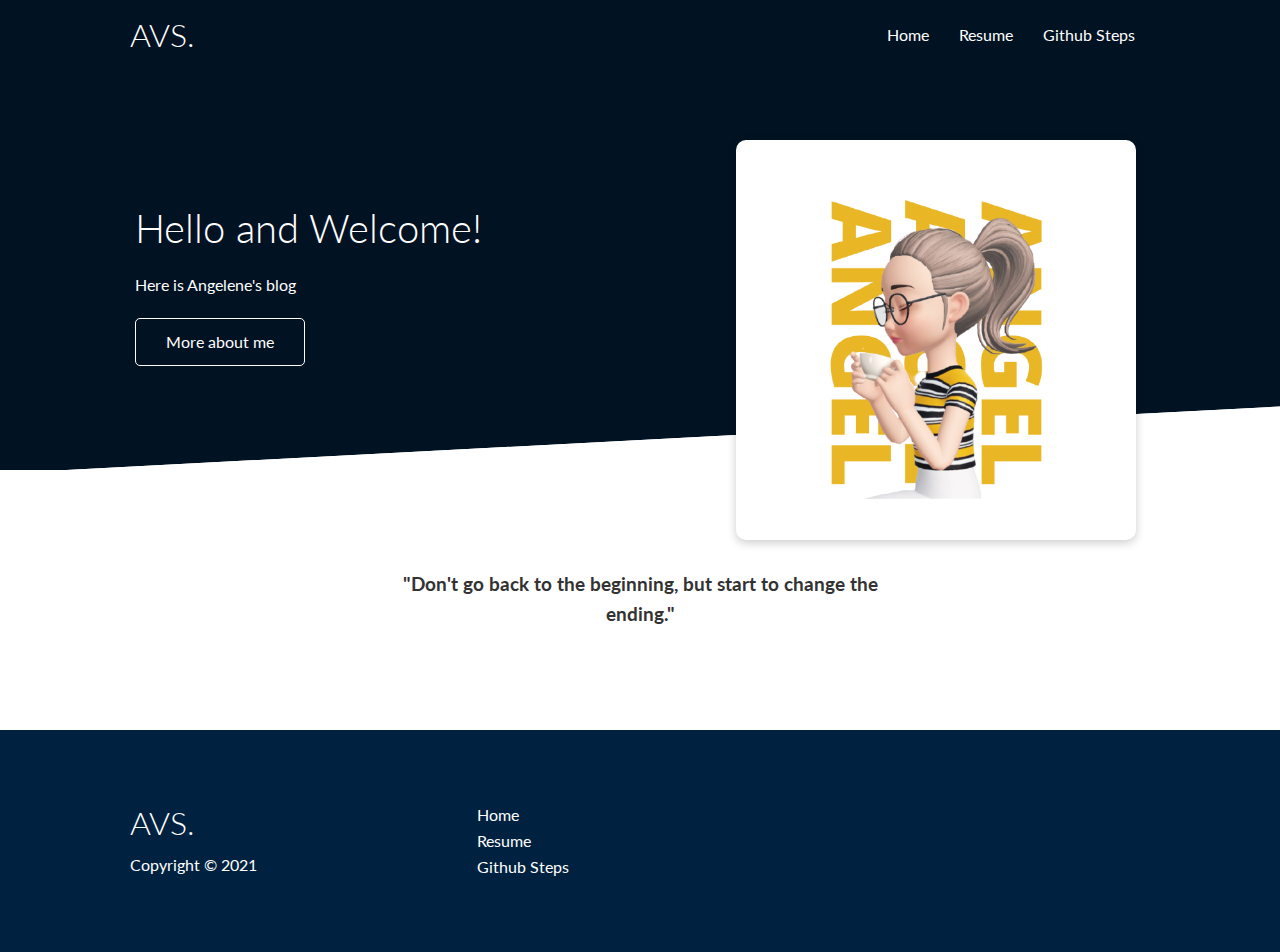
==== index.html @ 95624405 "first commit" ====
<!DOCTYPE html>
<html lang="en">
<head>
    <meta charset="UTF-8">
    <meta name="viewport" content="width=device-width, initial-scale=1.0">
    <link rel="stylesheet" href="https://cdnjs.cloudflare.com/ajax/libs/font-awesome/5.15.1/css/all.min.css" integrity="sha512-+4zCK9k+qNFUR5X+cKL9EIR+ZOhtIloNl9GIKS57V1MyNsYpYcUrUeQc9vNfzsWfV28IaLL3i96P9sdNyeRssA==" crossorigin="anonymous" />
    <link rel="stylesheet" href="css/utilities.css">
    <link rel="stylesheet" href="css/style.css">
    <title>ANGELENE VERLYN</title>
</head>
<body>
    <!-- Navbar -->
    <div class="navbar">
        <div class="container flex">
            <h1 class="logo">AVS.</h1>
            <nav>
                <ul>
                    <li><a href="index.html">Home</a></li>
                    <li><a href="resume.html">Resume</a></li>
                    <li><a href="docs.html">Github Steps</a></li>
                </ul>
            </nav>
        </div>
    </div>
    
    <!-- Showcase -->
    <section class="showcase">
        <div class="container grid">
            <div class="showcase-text">
                <h1>Hello and Welcome!</h1>
                <p>Here is Angelene's blog</p>
                <a href="resume.html" class="btn btn-outline">More about me</a>
            </div>

            <div class="showcase-form card">
                 <img src="/images/my_zepeto.png" alt="">
            </div>
        </div>
    </section>

    <!-- Stats -->
    <section class="stats">
        <div class="container">
            <h3 class="stats-heading text-center my-1">
                "Don't go back to the beginning, but start to change the ending."
            </h3>
        </div>
    </section>
 

    <!-- Footer -->
    <footer class="footer bg-dark py-5">
        <div class="container grid grid-3">
            <div>
                <h1>AVS.
                </h1>
                <p>Copyright &copy; 2021</p>
            </div>
            <nav>
                <ul>
                    <li><a href="index.html">Home</a></li>
                    <li><a href="resume.html">Resume</a></li>
                    <li><a href="docs.html">Github Steps</a></li>
                </ul>
            </nav>
            <div class="social">
                <a href="#"><i class="fab fa-github fa-2x"></i></a>
                <a href="#"><i class="fab fa-facebook fa-2x"></i></a>
                <a href="https://www.instagram.com/angelvrlyn/"><i class="fab fa-instagram fa-2x"></i></a>
                <a href="#"><i class="fab fa-twitter fa-2x"></i></a>
            </div>
        </div>
    </footer>
</body>
</html>
---- css/utilities.css ----
.container {
  max-width: 1100px;
  margin: 0 auto;
  overflow: auto;
  padding: 0 40px;
}

.card {
  background-color: #fff;
  color: #333;
  border-radius: 10px;
  box-shadow: 0 3px 10px rgba(0, 0, 0, 0.2);
  padding: 20px;
  margin: 10px;
}

.btn {
  display: inline-block;
  padding: 10px 30px;
  cursor: pointer;
  background: var(--primary-color);
  color: #fff;
  border: none;
  border-radius: 5px;
}

.btn-outline {
  background-color: transparent;
  border: 1px #fff solid;
}

.btn:hover {
  transform: scale(0.98);
}

/* Backgrounds & colored buttons */
.bg-primary,
.btn-primary {
  background-color: var(--primary-color);
  color: #fff;
}

.bg-secondary,
.btn-secondary {
  background-color: var(--secondary-color);
  color: #fff;
}

.bg-dark,
.btn-dark {
  background-color: var(--dark-color);
  color: #fff;
}

.bg-light,
.btn-light {
  background-color: var(--light-color);
  color: #333;
}

.bg-primary a,
.btn-primary a,
.bg-secondary a,
.btn-secondary a,
.bg-dark a,
.btn-dark a {
  color: #fff;
}

/* Text colors */
.text-primary {
  color: var(--primary-color);
}

.text-secondary {
  color: var(--secondary-color);
}

.text-dark {
  color: var(--dark-color);
}

.text-light {
  color: var(--light-color);
}

/* Text sizes */
.lead {
  font-size: 20px;
}

.sm {
  font-size: 1rem;
}

.md {
  font-size: 2rem;
}

.lg {
  font-size: 3rem;
}

.xl {
  font-size: 4rem;
}

.text-center {
  text-align: center;
}

/* Alert */
.alert {
  background-color: var(--light-color);
  padding: 10px 20px;
  font-weight: bold;
  margin: 15px 0;
}

.alert i {
  margin-right: 10px;
}

.alert-success {
  background-color: var(--success-color);
  color: #fff;
}

.alert-error {
  background-color: var(--error-color);
  color: #fff;
}

.flex {
  display: flex;
  justify-content: center;
  align-items: center;
  height: 100%;
}

.grid {
  display: grid;
  grid-template-columns: repeat(2, 1fr);
  gap: 20px;
  justify-content: center;
  align-items: center;
  height: 100%;
}

.grid-3 {
  grid-template-columns: repeat(3, 1fr);
}

/* Margin */
.my-1 {
  margin: 1rem 0;
}

.my-2 {
  margin: 2rem 0;
}

.my-3 {
  margin: 2rem 0;
}

.my-4 {
  margin: 3rem 0;
}

.my-5 {
  margin: 4rem 0;
}

.m-1 {
  margin: 1rem;
}

.m-2 {
  margin: 1.5rem;
}

.m-3 {
  margin: 2rem;
}

.m-4 {
  margin: 3rem;
}

.m-5 {
  margin: 4rem;
}

/* Padding */
.py-1 {
  padding: 1rem 0;
}

.py-2 {
  padding: 1.5rem 0;
}

.py-3 {
  padding: 2rem 0;
}

.py-4 {
  padding: 3rem 0;
}

.py-5 {
  padding: 4rem 0;
}

.p-1 {
  padding: 1rem;
}

.p-2 {
  padding: 1.5rem;
}

.p-3 {
  padding: 2rem;
}

.p-4 {
  padding: 3rem;
}

.p-5 {
  padding: 4rem;
}
---- css/style.css ----
@import url('https://fonts.googleapis.com/css2?family=Lato:wght@300&display=swap');

:root {
  --primary-color: #011222;
  --secondary-color: #1c3fa8;
  --dark-color: #002240;
  --light-color: #f4f4f4;
  --success-color: #5cb85c;
  --error-color: #d9534f;
}

* {
  box-sizing: border-box;
  padding: 0;
  margin: 0;
}

body {
  font-family: 'Lato', sans-serif;
  color: #333;
  line-height: 1.6;
}

ul {
  list-style-type: none;
}

a {
  text-decoration: none;
  color: #333;
}

h1,
h2 {
  font-weight: 300;
  line-height: 1.2;
  margin: 10px 0;
}

p {
  margin: 10px 0;
}

img {
  width: 100%;
}

code,
pre {
  background: #333;
  color: #fff;
  padding: 10px;
}

.hidden {
  visibility: hidden;
  height: 0;
}

/* Navbar */
.navbar {
  background-color: var(--primary-color);
  color: #fff;
  height: 70px;
}

.navbar ul {
  display: flex;
}

.navbar a {
  color: #fff;
  padding: 10px;
  margin: 0 5px;
}

.navbar a:hover {
  border-bottom: 2px #fff solid;
}

.navbar .flex {
  justify-content: space-between;
}

/* Showcase */
.showcase {
  height: 400px;
  background-color: var(--primary-color);
  color: #fff;
  position: relative;
}

.showcase h1 {
  font-size: 40px;
}

.showcase p {
  margin: 20px 0;
}

.showcase .grid {
  overflow: visible;
  grid-template-columns: 55% auto;
  gap: 30px;
}

.showcase-text {
  animation: slideInFromLeft 1s ease-in;
}

.showcase-form {
  position: relative;
  top: 60px;
  height: 400px;
  width: 400px;
  padding: 40px;
  z-index: 100;
  justify-self: flex-end;
  animation: slideInFromRight 1s ease-in;
}

.showcase-form .form-control {
  margin: 30px 0;
}



.showcase::before,
.showcase::after {
  content: '';
  position: absolute;
  height: 100px;
  bottom: -70px;
  right: 0;
  left: 0;
  background: #fff;
  transform: skewY(-3deg);
  -webkit-transform: skewY(-3deg);
  -moz-transform: skewY(-3deg);
  -ms-transform: skewY(-3deg);
}

/* Stats */
.stats {
  padding-top: 100px;
  padding-bottom: 100px;
  animation: slideInFromBottom 1s ease-in;
}

.stats-heading {
  max-width: 500px;
  margin: auto;
}

.stats .grid h3 {
  font-size: 50px;
}


/* Features */
.features-head{
  animation: slideInFromTop 0.5s ease-in;
}
.features-head img{
  width: 350px;
  justify-self: flex-end;
  border-radius: 50%;
  animation: slideInFromRight 0.75s ease-in
}

.features-main img {
  width: 200px;
  justify-self:left;
}
.features-main > i{
  text-align:center;
}
.features-main .card > i{
  margin-right: 50px;
}

.features-main h1{
  font-size: 40px;
}

.features-main .grid {
  padding: 30px;
}
.features-main .grid > *:first-child {
  grid-column: 1 / span 3;
}
.features-main .grid > *:nth-child(2) {
  grid-column: 1 / span 3;
}
.features-sub-head h2{
  font-size: 25px;
  text-align: left;
}
.features-sub-head h3{
  font-size: 15px;
  text-align: center;
}
.features-sub-head p{
  font-size: 20px;
  text-align: center;
}

.hobi{
  margin: 0 -5px;
}
.hobi:after{
  content: "";
  display: table;
  clear: both;
}

.hobi .card {
  float: left;
  width: 30%;
  padding: 10 10px;
}
.card:hover {
  box-shadow: 0 8px 16px 0 rgba(0,0,0,0.2);
}

@media screen and (max-width: 600px) {
  .hobi .card {
    width: 100%;
    display: block;
    margin-bottom: 20px;
  }
}
.konten {
  /* padding: 0 auto; */
  box-shadow: 0 4px 8px 0 rgba(0, 0, 0, 0.2);
  padding: 16px;
  text-align: center;
  background-color: #f1f1f1;
}

/* Docs */
.docs-main h3 {
  margin: 20px 0;
}

.docs-main .grid {
  grid-template-columns: 1fr 2fr;
  align-items: flex-start;
}

.docs-main nav li {
  font-size: 17px;
  padding-bottom: 5px;
  margin-bottom: 5px;
  border-bottom: 1px #ccc solid;
}

.docs-main a:hover {
  font-weight: bold;
}

/* Footer */
.footer .social a {
  margin: 0 20px;
}

.fa-github:hover {
  color: #000000;
}

.fa-facebook:hover {
  color: #1773EA;
}

.fa-instagram:hover {
  color: #B32E87;
}

.fa-twitter:hover {
  color: #1C9CEA;
}

/* Animations */
@keyframes slideInFromLeft {
  0% {
    transform: translateX(-100%);
  }

  100% {
    transform: translateX(0);
  }
}

@keyframes slideInFromRight {
  0% {
    transform: translateX(100%);
  }

  100% {
    transform: translateX(0);
  }
}

@keyframes slideInFromTop {
  0% {
    transform: translateY(-100%);
  }

  100% {
    transform: translateX(0);
  }
}

@keyframes slideInFromBottom {
  0% {
    transform: translateY(100%);
  }

  100% {
    transform: translateX(0);
  }
}

/* Tablets and under */
@media (max-width: 768px) {
  .grid,
  .showcase .grid,
  .stats .grid,
  .cli .grid,
  .cloud .grid,
  .features-main .grid,
  .docs-main .grid {
    grid-template-columns: 1fr;
    grid-template-rows: 1fr;
  }

  .showcase {
    height: auto;
  }

  .showcase-text {
    text-align: center;
    margin-top: 40px;
    animation: slideInFromTop 1s ease-in;
  }

  .showcase-form {
    justify-self: center;
    margin: auto;
    animation: slideInFromBottom 1s ease-in;
  }

  .cli .grid > *:first-child {
    grid-column: 1;
    grid-row: 1;
  }

  .features-head,
  .features-sub-head,
  .docs-head {
    text-align: center;
  }

  .features-head img,
  .features-sub-head img,
  .docs-head img {
    justify-self:center;
  }

  .features-main .grid > *:first-child,
  .features-main .grid > *:nth-child(2) {
    grid-column: 1;
  }
}

/* Mobile */
@media (max-width: 500px) {
  .navbar {
    height: 110px;
  }

  .navbar .flex {
    flex-direction: column;
  }

  .navbar ul {
    padding: 10px;
    background-color: rgba(0, 0, 0, 0.1);
  }
  
  .showcase-form {
    width: 300px;
  }
}
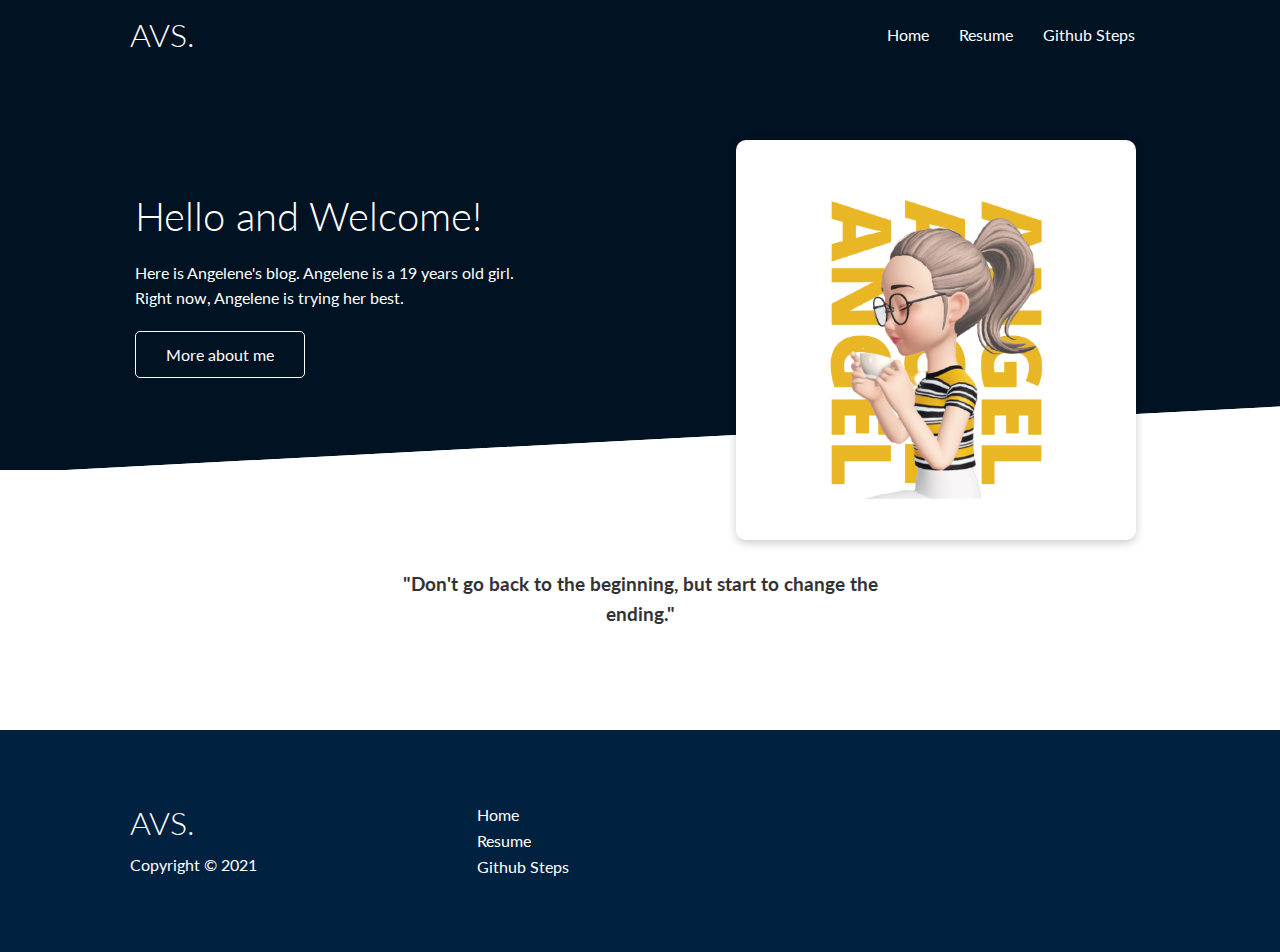
==== commit 59effefe: "revisi" ====
--- a/index.html
+++ b/index.html
@@ -28,12 +28,13 @@
         <div class="container grid">
             <div class="showcase-text">
                 <h1>Hello and Welcome!</h1>
-                <p>Here is Angelene's blog</p>
+                <p>Here is Angelene's blog. Angelene is a 19 years old girl. 
+                    <br>Right now, Angelene is trying her best. </p>
                 <a href="resume.html" class="btn btn-outline">More about me</a>
             </div>
 
             <div class="showcase-form card">
-                 <img src="/images/my_zepeto.png" alt="">
+                 <img src="images/my_zepeto.png" alt="">
             </div>
         </div>
     </section>
@@ -64,10 +65,10 @@
                 </ul>
             </nav>
             <div class="social">
-                <a href="#"><i class="fab fa-github fa-2x"></i></a>
-                <a href="#"><i class="fab fa-facebook fa-2x"></i></a>
+                <a href="https://github.com/angelvrlyn"><i class="fab fa-github fa-2x"></i></a>
+                <a href="https://www.facebook.com/angelene.soeseno"><i class="fab fa-facebook fa-2x"></i></a>
                 <a href="https://www.instagram.com/angelvrlyn/"><i class="fab fa-instagram fa-2x"></i></a>
-                <a href="#"><i class="fab fa-twitter fa-2x"></i></a>
+                <a href="https://twitter.com/vrlynjelin"><i class="fab fa-twitter fa-2x"></i></a>
             </div>
         </div>
     </footer>
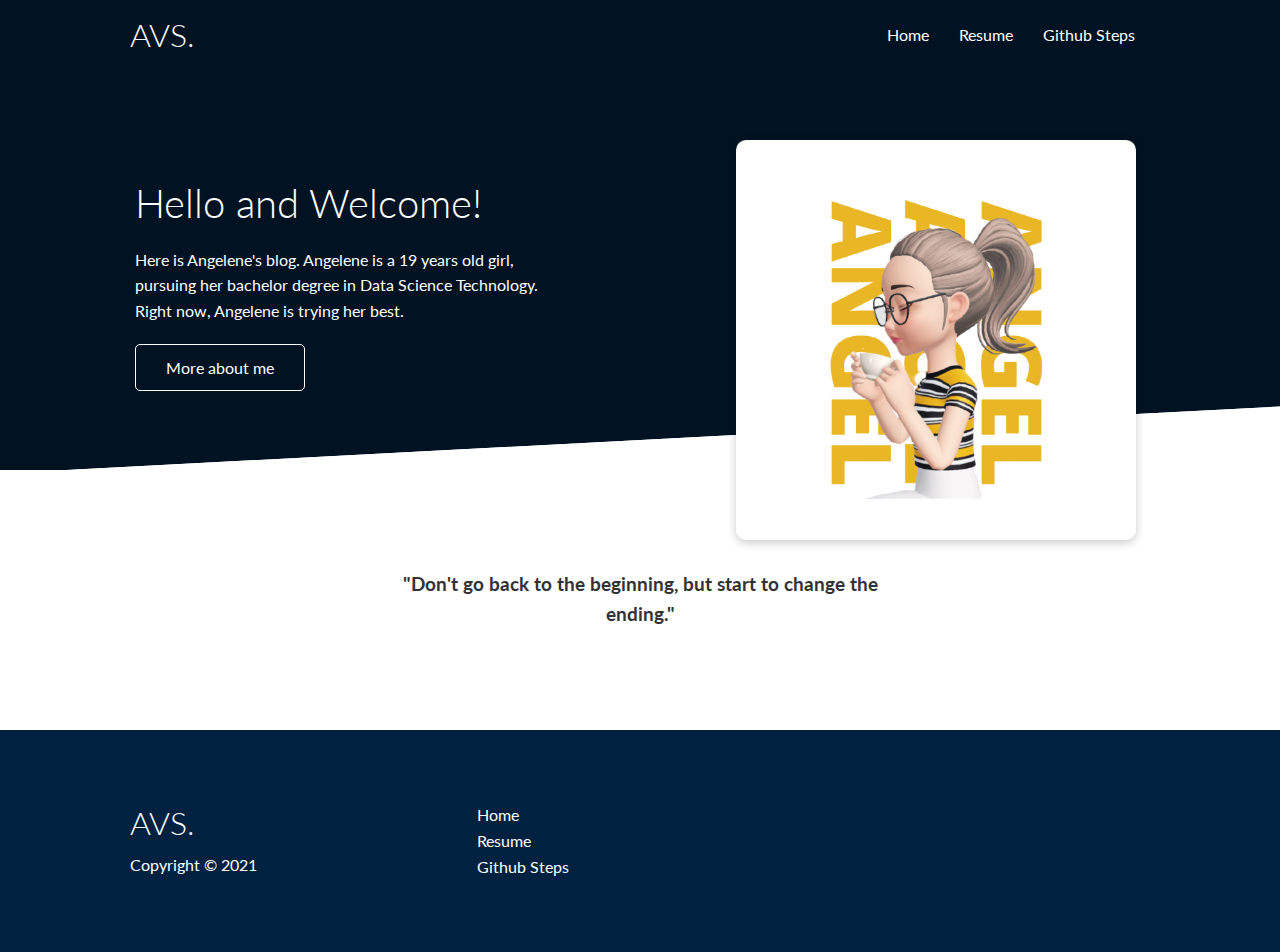
==== commit d6a1e3ea: "revisi" ====
--- a/index.html
+++ b/index.html
@@ -28,7 +28,8 @@
         <div class="container grid">
             <div class="showcase-text">
                 <h1>Hello and Welcome!</h1>
-                <p>Here is Angelene's blog. Angelene is a 19 years old girl. 
+                <p>Here is Angelene's blog. Angelene is a 19 years old girl, 
+                    <br>pursuing her bachelor degree in Data Science Technology. 
                     <br>Right now, Angelene is trying her best. </p>
                 <a href="resume.html" class="btn btn-outline">More about me</a>
             </div>
